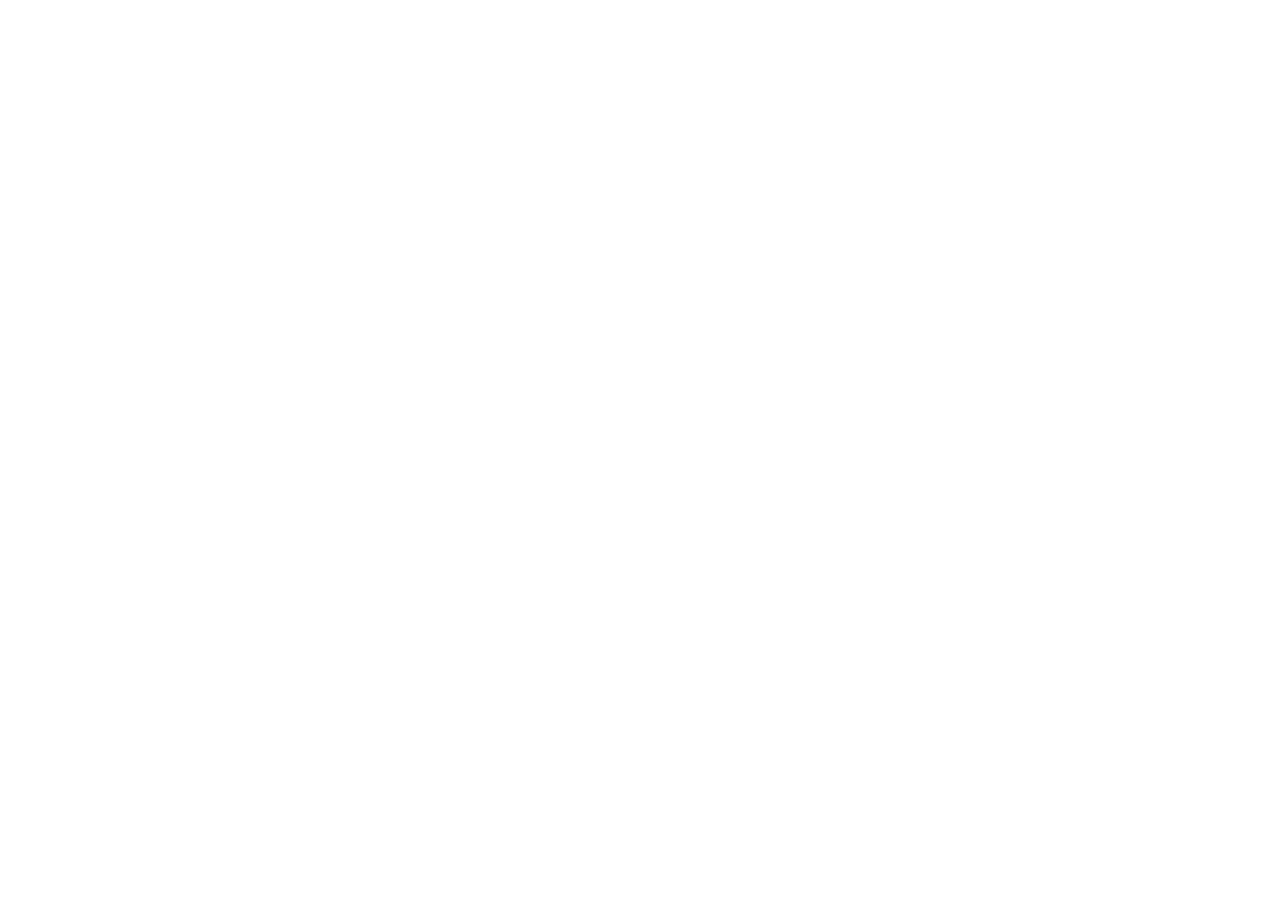
==== contacto.html @ dad3316b "Primer commit - Agregando archivos del proyecto" ====
<!DOCTYPE html>
<html lang="en">
<head>
    <meta charset="UTF-8">
    <meta name="viewport" content="width=device-width, initial-scale=1.0">
    <title>Contacto</title>
</head>
<body>
    
</body>
</html>
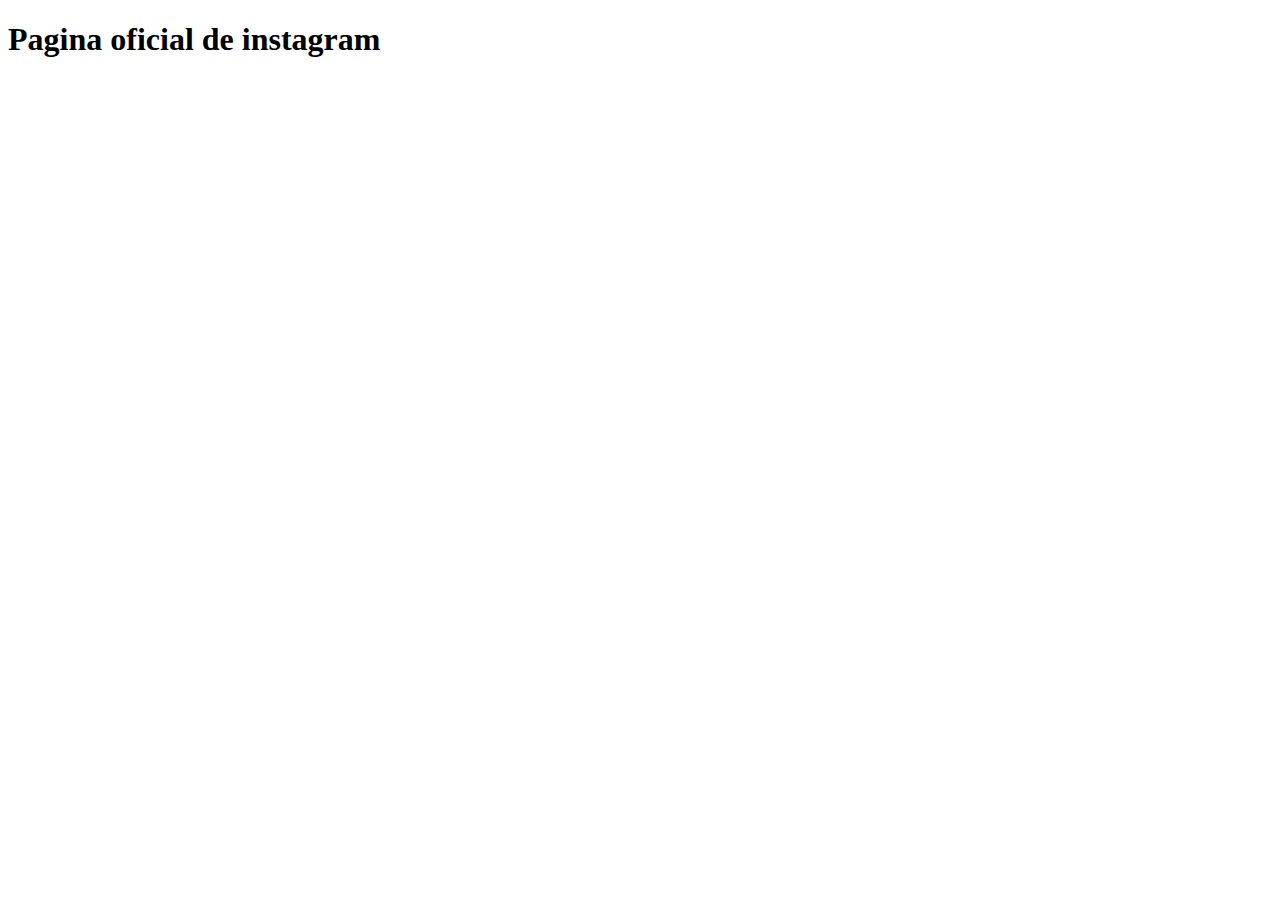
==== commit 269c7872: "Agregando cambios" ====
--- a/contacto.html
+++ b/contacto.html
@@ -6,6 +6,8 @@
     <title>Contacto</title>
 </head>
 <body>
+    <h1>Pagina oficial de instagram</h1>
+    <link rel="stylesheet" href="">
     
 </body>
 </html>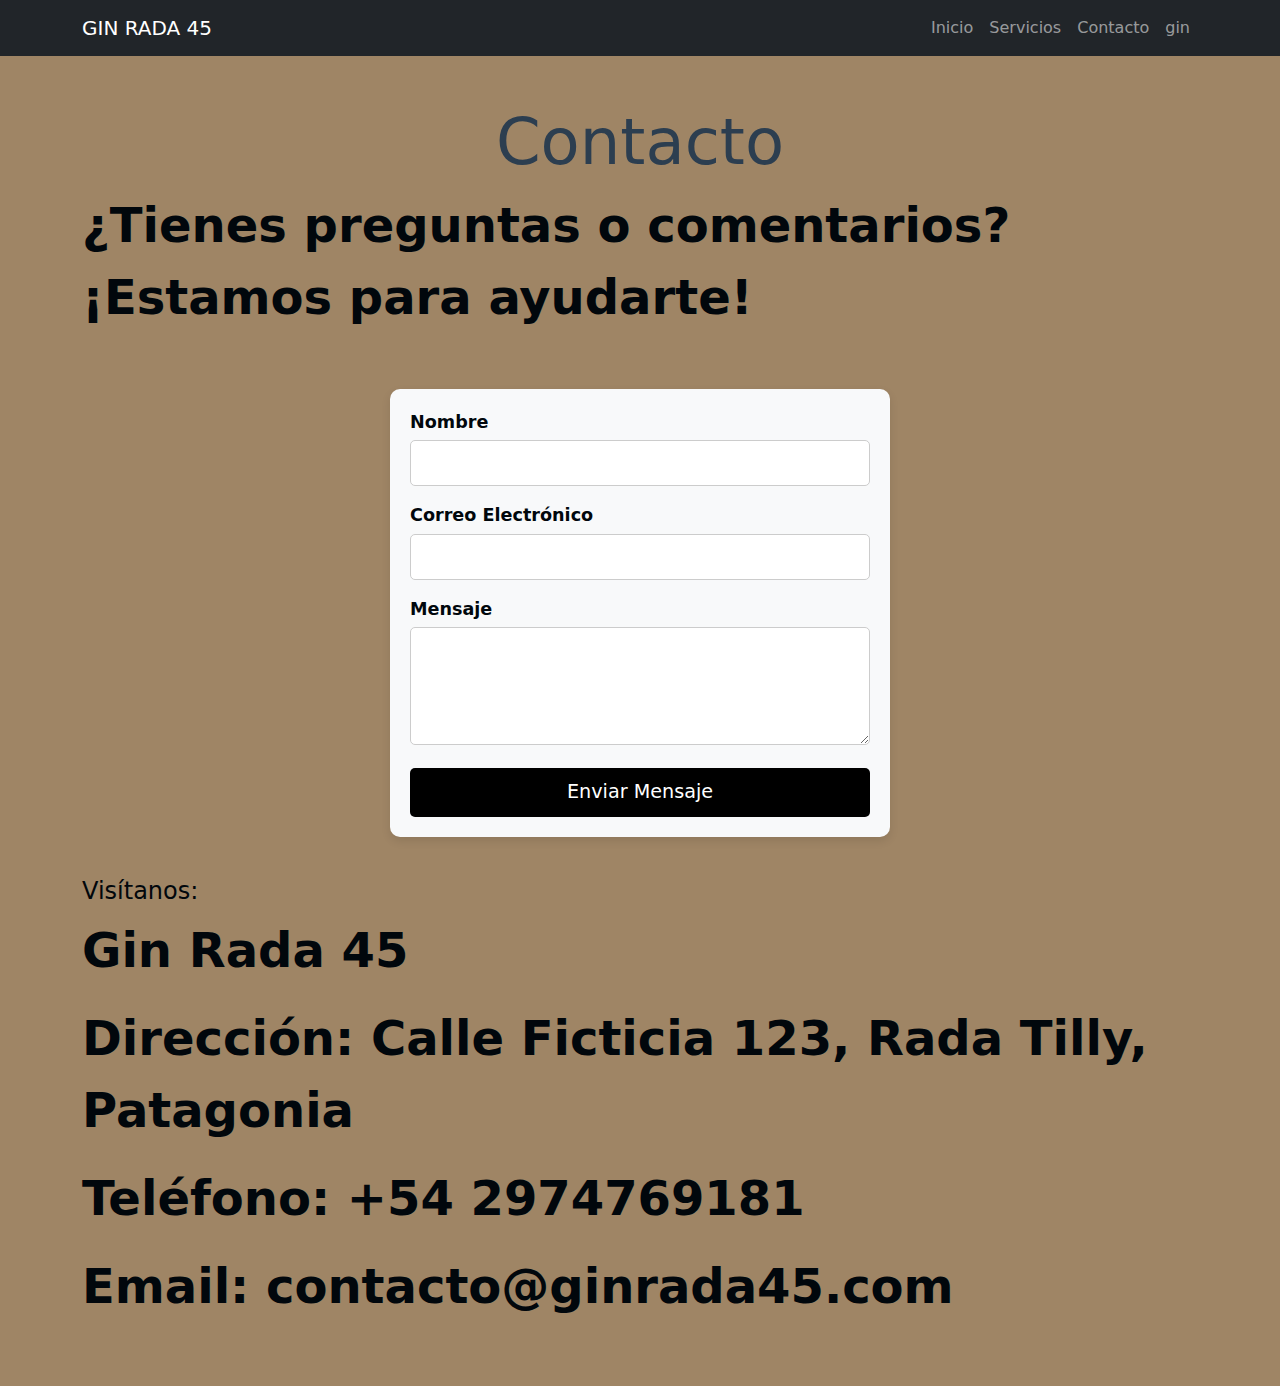
==== commit cda58f69: "Actualización de archivos y organización de carpetas" ====
--- a/contacto.html
+++ b/contacto.html
@@ -1,13 +1,67 @@
 <!DOCTYPE html>
-<html lang="en">
+<html lang="es">
 <head>
     <meta charset="UTF-8">
     <meta name="viewport" content="width=device-width, initial-scale=1.0">
-    <title>Contacto</title>
+    <title>GIN RADA 45</title>
+    
+    <link href="https://cdn.jsdelivr.net/npm/bootstrap@5.3.0/dist/css/bootstrap.min.css" rel="stylesheet">
+
+    <link rel="stylesheet" href="./css/styles.css">
 </head>
 <body>
-    <h1>Pagina oficial de instagram</h1>
-    <link rel="stylesheet" href="">
     
-</body>
-</html>+    <nav class="navbar navbar-expand-lg navbar-dark bg-dark">
+        <div class="container">
+            <a class="navbar-brand" href="#">GIN RADA 45</a>
+            <button class="navbar-toggler" type="button" data-bs-toggle="collapse" data-bs-target="#navbarNav">
+                <span class="navbar-toggler-icon"></span>
+            </button>
+            <div class="collapse navbar-collapse" id="navbarNav">
+                <ul class="navbar-nav ms-auto">
+                    <li class="nav-item"><a class="nav-link" href="./inicio.html">Inicio</a></li>
+                    <li class="nav-item"><a class="nav-link" href="./servicios.html">Servicios</a></li>
+                    <li class="nav-item"><a class="nav-link" href="./contacto.html">Contacto</a></li>
+                    <li class="nav-item"><a class="nav-link" href="./gin.html">gin</a></li>
+                </ul>
+            </div>
+        </div>
+    </nav>
+
+
+    <section id="contacto1" class="container my-5">
+        <h2 class="textocontacto1">Contacto</h2>
+        <p class="textocontacto2">¿Tienes preguntas o comentarios? ¡Estamos para ayudarte!</p>
+    
+        <div class="row">
+           
+            <div class="contacto2">
+                <form action="enviar-mensaje.php" method="POST">
+                    <div class="mb-3">
+                        <label for="nombre" class="formadelabio">Nombre</label>
+                        <input type="text" class="controldeforma" id="nombre" name="nombre" required>
+                    </div>
+                    <div class="mb-3">
+                        <label for="email" class="formadelabio">Correo Electrónico</label>
+                        <input type="email" class="controldeforma" id="email" name="email" required>
+                    </div>
+                    <div class="mb-3">
+                        <label for="mensaje" class="formadelabio">Mensaje</label>
+                        <textarea class="controldeforma" id="mensaje" name="mensaje" rows="4" required></textarea>
+                    </div>
+                    <button type="submit" class="btnnegro">Enviar Mensaje</button>
+                </form>
+            </div>
+    
+            
+            <div class="textocontacto2">
+                <h4>Visítanos:</h4>
+                <p>Gin Rada 45</p>
+                <p>Dirección: Calle Ficticia 123, Rada Tilly, Patagonia</p>
+                <p>Teléfono: +54 2974769181</p>
+                <p>Email: contacto@ginrada45.com</p>
+            </div>
+        </div>
+    </section>
+</body> 
+</html>  --- a/css/styles.css
+++ b/css/styles.css
@@ -0,0 +1,235 @@
+body {
+  background-color: rgb(159, 133, 101);
+}
+
+.texto1html {
+  font-size: 3rem;
+  font-weight: bold;
+  color: #2c3e50;
+  text-align: center;
+}
+.texto1html .texto1html1 {
+  color: #01070c;
+  font-size: 1.6rem;
+}
+
+.carousel-inner img {
+  max-width: 70%;
+  margin: auto;
+}
+
+.card {
+  background-color: rgb(126, 117, 117);
+  border-radius: 0, 5rem;
+}
+
+.buttonbuy {
+  border: none;
+  background-color: rgb(236, 226, 226);
+  padding: 0.4% 1rem;
+  border-radius: 0.5rem;
+}
+
+.textoservicios {
+  display: flex;
+  align-items: center;
+  gap: 50px;
+  max-width: 1200px;
+  margin: 50px auto 0 auto;
+  padding-top: 30px;
+  transform: scale(1.2);
+  transition: transform 0.3s ease-in-out;
+}
+
+@media (max-width: 768px) {
+  .textoservicios {
+    display: flex;
+    flex-direction: column;
+    align-items: center;
+    text-align: center;
+  }
+  .imagenservicios img {
+    width: 100%;
+    max-width: 600px;
+    height: auto;
+    display: block;
+  }
+}
+.encabezadoytexto {
+  max-width: 90%;
+}
+
+@media (max-width: 480px) {
+  .encabezadoytexto {
+    max-width: 100%;
+    padding: 0 10px;
+  }
+}
+.textoprimero {
+  font-size: 2.5rem;
+  color: #2c3e50;
+  font-weight: bold;
+}
+
+.textoprimero1 {
+  font-size: 1.4rem;
+  color: #01070c;
+  border-radius: 10px;
+  font-weight: bold;
+}
+
+.lead {
+  font-size: 1.1rem;
+}
+
+.puntosservicios {
+  font-size: 1.4rem;
+  color: #01070c;
+  font-weight: bold;
+}
+
+@media (max-width: 480px) {
+  .textoprimero {
+    font-size: 2rem;
+  }
+  .textoprimero1 {
+    font-size: 1.2rem;
+  }
+  .lead {
+    font-size: 1rem;
+  }
+  .puntosservicios {
+    font-size: 1.2rem;
+  }
+}
+.buttonbuys {
+  border: none;
+  background-color: rgb(236, 226, 226);
+  padding: 0.4% 1rem;
+  border-radius: 0.5rem;
+}
+
+.buttonbuy:hover {
+  background-color: rgb(236, 226, 226);
+}
+
+.contacto1 {
+  padding: 50px 0;
+}
+
+.textocontacto1 {
+  font-size: 4rem;
+  color: #2c3e50;
+  align-items: center;
+  text-align: center;
+}
+
+.textocontacto2 {
+  font-size: 3rem;
+  font-weight: bold;
+  color: #01070c;
+}
+
+.contacto2 {
+  max-width: 500px;
+  margin: 40px auto;
+  padding: 20px;
+  background-color: #f8f9fa;
+  border-radius: 10px;
+  box-shadow: 0px 4px 10px rgba(0, 0, 0, 0.1);
+}
+
+.formadelabio {
+  font-size: 1.1rem;
+  font-weight: bold;
+  color: #01070c;
+  display: block;
+  margin-bottom: 5px;
+}
+
+.controldeforma {
+  width: 100%;
+  padding: 10px;
+  font-size: 1rem;
+  border: 1px solid #ccc;
+  border-radius: 5px;
+  outline: none;
+}
+
+.controldeforma:focus {
+  border-color: #007bff;
+  box-shadow: 0px 0px 5px rgba(0, 123, 255, 0.5);
+}
+
+.btnnegro {
+  width: 100%;
+  padding: 10px;
+  font-size: 1.2rem;
+  color: white;
+  background-color: black;
+  border: none;
+  border-radius: 5px;
+  cursor: pointer;
+  transition: 0.3s ease-in-out;
+}
+
+.btnnegro:hover {
+  background-color: #333;
+}
+
+.galeria {
+  display: grid;
+  grid-template-columns: 1fr;
+  gap: 20px;
+  padding: 50px;
+  max-width: 1200px;
+  margin: auto;
+}
+@media (min-width: 768px) {
+  .galeria {
+    grid-template-columns: repeat(2, 1fr);
+  }
+}
+@media (min-width: 1024px) {
+  .galeria {
+    grid-template-columns: repeat(3, 1fr);
+  }
+}
+.galeria .bloque {
+  background: rgba(255, 255, 255, 0.1);
+  padding: 20px;
+  border-radius: 10px;
+  text-align: center;
+  transition: transform 0.3s ease-in-out;
+}
+.galeria .bloque:hover {
+  transform: scale(1.05);
+}
+.galeria .bloque img {
+  width: 100%;
+  border-radius: 10px;
+}
+.galeria .bloque h3 {
+  margin-top: 10px;
+  font-size: 1.5rem;
+  color: #01070c;
+}
+.galeria .bloque p {
+  font-size: 1rem;
+  margin: 10px 0;
+}
+.galeria .bloque button {
+  background-color: #01070c;
+  border: none;
+  padding: 10px 15px;
+  font-size: 1rem;
+  color: #2c3e50;
+  cursor: pointer;
+  border-radius: 5px;
+  transition: background 0.3s ease-in-out;
+}
+.galeria .bloque button:hover {
+  background-color: black;
+}
+
+/*# sourceMappingURL=styles.css.map */
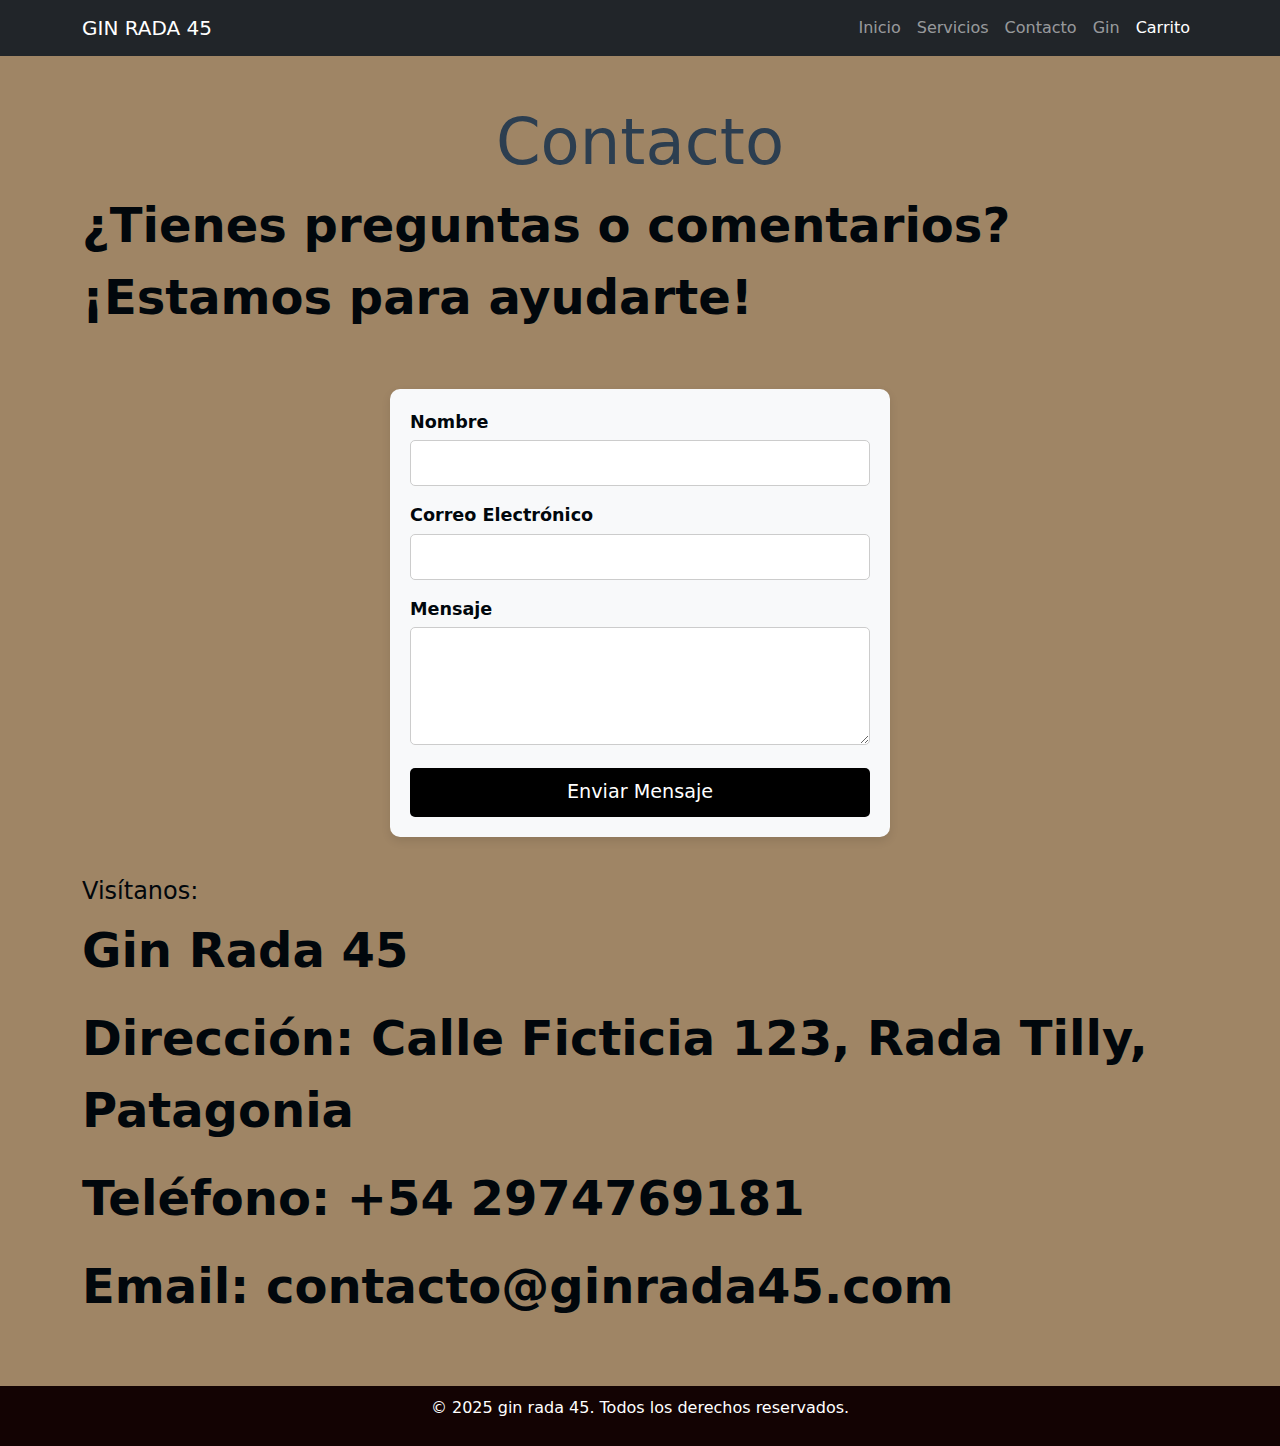
==== commit 813feff4: "Actualización de archivos y agregado de carrito.html" ====
--- a/contacto.html
+++ b/contacto.html
@@ -3,6 +3,7 @@
 <head>
     <meta charset="UTF-8">
     <meta name="viewport" content="width=device-width, initial-scale=1.0">
+    <meta name="keywords" content="contacto pagina de bebidas, gin artesanal, gin patagonico">
     <title>GIN RADA 45</title>
     
     <link href="https://cdn.jsdelivr.net/npm/bootstrap@5.3.0/dist/css/bootstrap.min.css" rel="stylesheet">
@@ -22,7 +23,8 @@
                     <li class="nav-item"><a class="nav-link" href="./inicio.html">Inicio</a></li>
                     <li class="nav-item"><a class="nav-link" href="./servicios.html">Servicios</a></li>
                     <li class="nav-item"><a class="nav-link" href="./contacto.html">Contacto</a></li>
-                    <li class="nav-item"><a class="nav-link" href="./gin.html">gin</a></li>
+                    <li class="nav-item"><a class="nav-link" href="./gin.html">Gin</a></li>
+                    <li class="nav-item"><a class="nav-link active" href="./carrito.html">Carrito</a></li>
                 </ul>
             </div>
         </div>
@@ -63,5 +65,9 @@
             </div>
         </div>
     </section>
+
+    <footer class="pequeño-texto-final">
+        <p>&copy; 2025 gin rada 45. Todos los derechos reservados.</p>
+    </footer>
 </body> 
 </html>  --- a/css/styles.css
+++ b/css/styles.css
@@ -1,5 +1,40 @@
-body {
+@media (max-width: 768px) {
+  .textoservicios {
+    display: flex;
+    flex-direction: column;
+    align-items: center;
+    text-align: center;
+  }
+  .imagenservicios img {
+    width: 100%;
+    max-width: 600px;
+    height: auto;
+    display: block;
+  }
+}
+@media (max-width: 480px) {
+  .encabezadoytexto {
+    max-width: 100%;
+    padding: 0 10px;
+  }
+  .textoprimero {
+    font-size: 2rem;
+  }
+  .textoprimero1 {
+    font-size: 1.2rem;
+  }
+  .lead {
+    font-size: 1rem;
+  }
+  .puntosservicios {
+    font-size: 1.2rem;
+  }
+}
+html, body {
   background-color: rgb(159, 133, 101);
+  overflow-x: hidden;
+  overflow-y: auto;
+  max-width: 100%;
 }
 
 .texto1html {
@@ -21,6 +56,18 @@
 .card {
   background-color: rgb(126, 117, 117);
   border-radius: 0, 5rem;
+  display: flex;
+  flex-direction: column;
+  align-items: center;
+  justify-content: space-between;
+  text-align: center;
+  min-height: 350px;
+}
+
+.card img {
+  height: 200px;
+  object-fit: cover;
+  width: 100%;
 }
 
 .buttonbuy {
@@ -32,6 +79,7 @@
 
 .textoservicios {
   display: flex;
+  justify-content: center;
   align-items: center;
   gap: 50px;
   max-width: 1200px;
@@ -41,67 +89,6 @@
   transition: transform 0.3s ease-in-out;
 }
 
-@media (max-width: 768px) {
-  .textoservicios {
-    display: flex;
-    flex-direction: column;
-    align-items: center;
-    text-align: center;
-  }
-  .imagenservicios img {
-    width: 100%;
-    max-width: 600px;
-    height: auto;
-    display: block;
-  }
-}
-.encabezadoytexto {
-  max-width: 90%;
-}
-
-@media (max-width: 480px) {
-  .encabezadoytexto {
-    max-width: 100%;
-    padding: 0 10px;
-  }
-}
-.textoprimero {
-  font-size: 2.5rem;
-  color: #2c3e50;
-  font-weight: bold;
-}
-
-.textoprimero1 {
-  font-size: 1.4rem;
-  color: #01070c;
-  border-radius: 10px;
-  font-weight: bold;
-}
-
-.lead {
-  font-size: 1.1rem;
-}
-
-.puntosservicios {
-  font-size: 1.4rem;
-  color: #01070c;
-  font-weight: bold;
-}
-
-@media (max-width: 480px) {
-  .textoprimero {
-    font-size: 2rem;
-  }
-  .textoprimero1 {
-    font-size: 1.2rem;
-  }
-  .lead {
-    font-size: 1rem;
-  }
-  .puntosservicios {
-    font-size: 1.2rem;
-  }
-}
 .buttonbuys {
   border: none;
   background-color: rgb(236, 226, 226);
@@ -185,17 +172,8 @@
   max-width: 1200px;
   margin: auto;
 }
-@media (min-width: 768px) {
-  .galeria {
-    grid-template-columns: repeat(2, 1fr);
-  }
-}
-@media (min-width: 1024px) {
-  .galeria {
-    grid-template-columns: repeat(3, 1fr);
-  }
-}
 .galeria .bloque {
+  width: 70%;
   background: rgba(255, 255, 255, 0.1);
   padding: 20px;
   border-radius: 10px;
@@ -206,7 +184,7 @@
   transform: scale(1.05);
 }
 .galeria .bloque img {
-  width: 100%;
+  width: 80%;
   border-radius: 10px;
 }
 .galeria .bloque h3 {
@@ -229,7 +207,15 @@
   transition: background 0.3s ease-in-out;
 }
 .galeria .bloque button:hover {
-  background-color: black;
+  color: #2c3e50;
+}
+
+footer {
+  width: 100%;
+  background-color: rgb(19, 3, 3);
+  color: white;
+  text-align: center;
+  padding: 10px;
 }
 
 /*# sourceMappingURL=styles.css.map */
